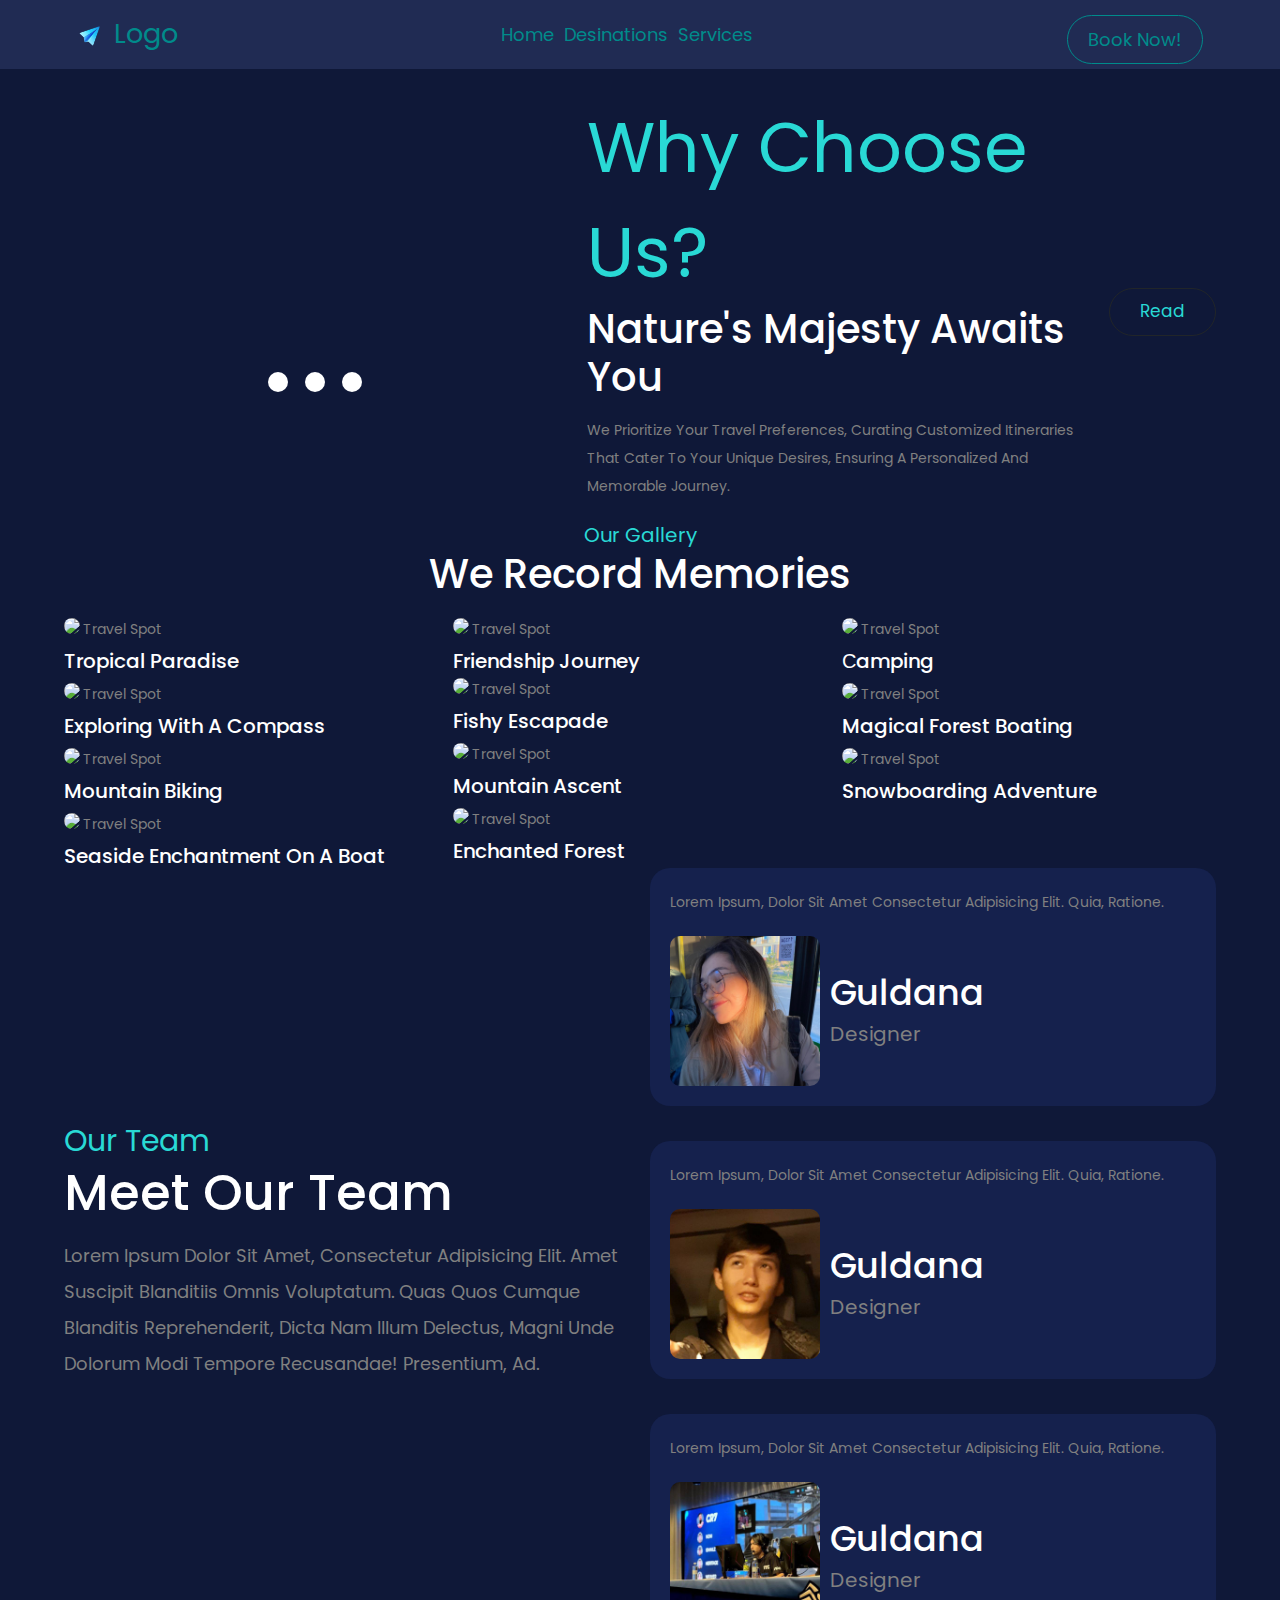
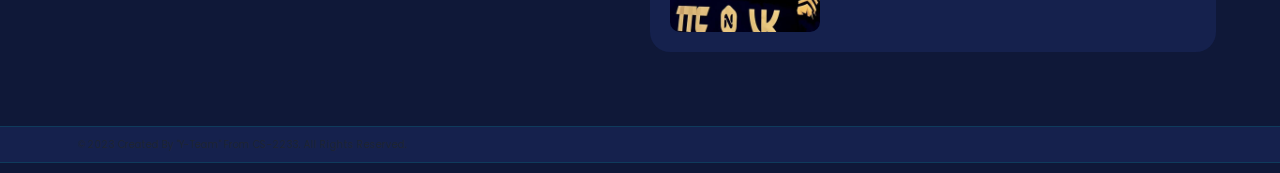
==== homepage/index.html @ c75ab070 "about us" ====
<!DOCTYPE html>
<html lang="en">
<head>
  <meta charset="UTF-8">
  <meta name="viewport" content="width=device-width, initial-scale=1.0">
  <link rel="stylesheet" href="https://cdn.jsdelivr.net/npm/bootstrap@5.0.0-beta2/dist/css/bootstrap.min.css">
  <link rel="stylesheet" href="homepage.css">
  <script src="https://code.jquery.com/jquery-3.6.0.min.js" integrity="sha384-JZR6Spejh4U02d8jOt6vLEHfe/JQGiRRSQQxSfFWpi1iL4cp4E8fizv+2KCXp8q" crossorigin="anonymous"></script>
  <title>Tour Agency</title>
  <link rel="icon" href="../images/icons8-paper-plane-94.png" type="image/x-icon">

<!-- snip -->

</head>
<body>
    <!---------------Navbar----------------->
  <nav class="navbar navbar-expand-lg navbar-dark bg-dark-blue">
    <div class="container">
      <a class="navbar-brand" href="../html/index.html">
        <img src="../images/icons8-paper-plane-94.png" alt="Logo" class="icon-image"> Logo
      </a>
      <button class="navbar-toggler" type="button" data-bs-toggle="collapse" data-bs-target="#navbarNav" aria-controls="navbarNav" aria-expanded="false" aria-label="Toggle navigation">
        <span class="navbar-toggler-icon"></span>
      </button>
      <div class="collapse navbar-collapse justify-content-between" id="navbarNav">
        <ul class="navbar-nav mx-auto">
          <li class="nav-item">
            <a class="nav-link active" href="../index.html">Home</a>
          </li>
          <li class="nav-item">
            <a class="nav-link" href="../html/destinations.html">Desinations</a>
          </li>
          <li class="nav-item">
            <a class="nav-link" href="../html/bookpage.html">Services</a>
          </li>
        </ul>
        <div class="d-lg-flex align-items-center">
          <a class="btn btn-outline-light rounded-pill btn-mobile d-lg-none" href="../html/bookpage.html">Book Now!</a>
          <a class="btn btn-outline-light rounded-pill btn-desktop d-none d-lg-inline-block" href="../html/bookpage.html">Book Now!</a>
        </div>
      </div>
    </div>
  </nav>

   <!-- why section starts-->
 <section class="about" id="about">
  <div class="video-container">
       <video src="video/sea_-_24216 (540p).mp4" muted autoplay loop class="video"></video>
        <div class="controls">
          <span class="control-btn" data-src="video/sea_-_24216 (540p).mp4"></span>
          <span class="control-btn" data-src="video/161071 (1080p).mp4"></span>
          <span class="control-btn" data-src="video/car_-_11490 (1080p).mp4"></span>
        </div>
  </div>
  <div class="content">
      <span>Why choose us?</span>
      <h3>Nature's Majesty Awaits You</h3>
      <p> We prioritize your travel preferences, curating customized itineraries that cater to your unique desires, ensuring a personalized and memorable journey.</p>
      </div>
      <a href="html/destinations.html"><button type="button" class="btn btn-outline-dark">Read</button></a>
 </section>
    <!-- why section ends-->

    <!-- gallery starts -->
    <section class="gallery" id="gallery">
      <div class="heading">
          <span>Our gallery</span>
          <h1>we record memories</h1>
      </div>
      <div class="box-container">
      <div class="box">
          <img src="img/christopher-alvarenga-IibRZfGCM10-unsplash.jpg">
          <span>Travel spot</span>
          <h3> Tropical paradise </h3>
      </div>
      <div class="box">
          <img src="img/heidi-fin-M2Kxb80gqcc-unsplash.jpg">
          <span>Travel spot</span>
          <h3> Exploring with a compass </h3>
        </div>  
          
      <div class="box">
          <img src="img/dmitrii-vaccinium-9qsK2QHidmg-unsplash.jpg">
          <span>Travel spot</span>
          <h3> Mountain biking </h3>
          
        
      </div>
      <div class="box">
          <img src="img/kalen-emsley-kGSapVfg8Kw-unsplash.jpg">
          <span>Travel spot</span>
          <h3> Seaside enchantment on a boat </h3>
        
      </div>
      <div class="box">
          <img src="img/felix-rostig-UmV2wr-Vbq8-unsplash.jpg">
          <span>Travel spot</span>
          <h3> Friendship journey </h3>
      <div class="box">
          <img src="img/neom-U07mDramqTw-unsplash.jpg">
          <span>Travel spot</span>
          <h3> Fishy escapade </h3>
          
      </div> 
      </div>
      <div class="box">
          <img src="img/high-angle-couple-hiking-trip.jpg">
          <span>Travel spot</span>
          <h3> Mountain ascent </h3>
  
      </div>
      <div class="box">
          <img src="img/female-tourists-spread-their-arms-held-their-wings.jpg">
          <span>Travel spot</span>
          <h3> Enchanted forest </h3>

      </div>
      <div class="box">
          <img src="img/austin-ban-juHayWuaaoQ-unsplash.jpg">
          <span>Travel spot</span>
          <h3> Сamping </h3>
      </div>
      <div class="box">
          <img src="img/filip-mroz-zK049OFP4uI-unsplash.jpg">
          <span>Travel spot</span>
          <h3> Magical forest boating </h3>
      </div>
      <div class="box">
          <img src="img/felipe-giacometti-PgUw1yuCgVM-unsplash.jpg">
          <span>Travel spot</span>
          <h3> Snowboarding adventure </h3>
          
      </div>
      </div>
    </section>
    
          <!-- gallery end -->

          <!-- new smth -->
            <!-- about us -->
<section class="review">
  <div class="content">
    <span> our team </span>
    <h3> Meet our team</h3>
    <p>Lorem Ipsum Dolor Sit Amet, Consectetur Adipisicing Elit. Amet Suscipit
      Blanditiis Omnis Voluptatum. Quas Quos Cumque Blanditis Reprehenderit,
      Dicta Nam Illum Delectus, Magni Unde Dolorum Modi Tempore Recusandae!
      Presentium, Ad.</p>
  </div>
  <div class="box-container">
    <div class="box">
      <p>Lorem ipsum, dolor sit amet consectetur adipisicing elit. Quia, ratione.</p>
    <div class="user">
      <img src="img/Guldana.jpeg" alt="">
      <div class="info">
        <h3>Guldana</h3>
        <span>designer</span>
      </div>
    </div>
    </div>
    
    <div class="box">
      <p>Lorem ipsum, dolor sit amet consectetur adipisicing elit. Quia, ratione.</p>
    <div class="user">
      <img src="img/Kan.jpeg" alt="">
      <div class="info">
        <h3>Guldana</h3>
        <span>designer</span>
      </div>
    </div>
    </div>

    <div class="box">
      <p>Lorem ipsum, dolor sit amet consectetur adipisicing elit. Quia, ratione.</p>
    <div class="user">
      <img src="img/Nurma.jpeg" alt="">
      <div class="info">
        <h3>Guldana</h3>
        <span>designer</span>
      </div>
    </div>
    </div>


  </div>
</section>

     


  
   <!---------------Footer----------------->
  <footer class="footer bg-dark-blue">
    <hr>
    <div class="container">
      <span class="text-muted">© 2023 Created by "Y-Team" from CS-2233. All rights reserved.</span>
    </div>
    <hr>
  </footer>
  <script src="./script.js"></script>

  <script src="https://cdn.jsdelivr.net/npm/bootstrap@5.0.0-beta2/dist/js/bootstrap.bundle.min.js"></script>
  <script>
    $(document).ready(function() {
      $('.navbar-toggler').on('click', function() {
        $('.btn-mobile').toggleClass('d-none');
      });
    });
  </script>

</body>
</html>
---- homepage/homepage.css ----
/* homepage.css */
@import url('https://fonts.googleapis.com/css2?family=Poppins:wght@300;400;500;600&display=swap');

* {
    font-family: 'Poppins', sans-serif;
    margin: 0;
    padding: 0;
    box-sizing: border-box;
    outline: none;
    border: none;
    text-decoration: none;
    text-transform: capitalize;
    transition: all .2s linear;
}

html {
    font-size: 62.5%;
    overflow-x: hidden;
    scroll-behavior: smooth;
    scroll-padding-top: 9rem;
}

html::-webkit-scrollbar {
    width: 1rem;
}

html::-webkit-scrollbar-track {
    background: #111;
}

html::-webkit-scrollbar-thumb {
    background: #29d9d5;
}

body {
    background: #111;
    overflow-x: hidden;
}

.btn {
    margin-top: 1rem;
    display: inline-block;
    padding: 1rem 3rem;
    font-size: 1.7rem;
    color: #29d9d5;
    border-radius: 5rem;
    cursor: pointer;
    background: none;
}

.btn:hover {
    color: #111;
    background: #29d9d5;
}

.about {
    display: flex;
    align-items: center;
    flex-wrap: wrap;
    gap: 2rem;
    padding: 2% 5% 0 5%;
}

.about .video-container {
    flex: 1 1 42rem;
}

.about .video-container video {
    border-radius: 1rem;
    width: 100%;
}

.about .video-container .controls {
    text-align: center;
    padding: 2rem 0;
}

.about .video-container .controls span {
    display: inline-block;
    height: 2rem;
    width: 2rem;
    border-radius: 50%;
    background: #fff;
    cursor: pointer;
    margin: .7rem;
}

.about .video-container .controls span:hover {
    background: #29d9d5;
}

.about .content {
    flex: 1 1 42rem;
}

.about .content span {
    color: #29d9d5;
    font-size: 7rem;
}

.about .content h3 {
    color: #fff;
    font-size: 4rem;

}

.about .content p {
    padding: 1rem 0;
    font-size: 1.4rem;
    color: grey;
    line-height: 2;
    
}
.heading{
    text-align: center;
    margin-bottom: 2rem;
}
.heading span{
    color:#29d9d5;
    font-size: 2rem;
}
.heading h1{
    font-size: 4rem;
    color: #fff;
}
.gallery {
    padding-right: 5%;
    padding-left: 5%;
}


.gallery .box-container {
    columns: 3 25rem;
    column-gap: 1.5rem;
}
 
.gallery .box {
    margin-bottom: 1rem;
    break-inside: avoid;
}

.gallery .box img {
    width: 100%;
    border-radius: 2rem;
    margin-bottom: 1rem;
}

.gallery .box img:hover {
        -webkit-transform: scaleX(-1);
        transform: scaleX(-1);
      }
.gallery .box span {
    font-size: 1.4rem;
    color: grey; 
}
.gallery .box h3 {
    margin-top: .5rem;
    font-size: 2em;
    color:#fff; 
}

.review {
    display: flex;
    align-items: center;
    flex-wrap: wrap;
    gap: 2rem;
    padding: 0 5% 5% 5%;

}

.review .content {
    flex: 1 1 42rem;
}
.review .content span{
    font-size: 3rem;
    color: #29d9d5;
}
.review .content h3{
    font-size: 5rem;
    color: #fff;

}
.review .content p{
    font-size: 1.8rem;
    color: grey;
    padding: 1rem 0;
    line-height: 2;
}
.review .box-container {
    flex: 1 1 42rem;
    display: flex;
    flex-wrap: wrap;
    gap: 3.5rem;
}

.review .box {
    flex: 1 1 20rem;
    border-radius: 2rem;
    padding: 2rem;
    background-color: #15214d;
    transition: border-color 0.9s ease;
}

.review .box:hover {
    border: 2px solid blue;
}


.review .box p {
    font-size: 1.4rem;
    padding-bottom: 1rem;
    line-height: 2;
    color: grey;
}
.review .box .user{
    display: flex;
    align-items: center;
    gap: 1rem;
    
}
.review .box .user img{
        height: 15rem;
        border-radius: 10px;
        
}
.review .box .user h3{
    font-size: 3.5rem;
     color: #fff;
}
.review .box .user span{
    font-size: 2rem;
     color: grey ;
}



@media (max-width: 450px) {
    html {
        font-size: 50%;
    }

    .about .content h3 {
        font-size: 3.5rem;
    }
}

body {
    background-color: #0F1838;
    color: darkcyan;
}
  

/* -------------Navbar-------------- */
.icon-image {
    width: 24px;
    height: 24px;
    vertical-align: middle;
    margin-right: 5px; 
 }

.navbar-brand {
    font-size: 27px; 
}

.navbar-nav .nav-link {
    font-size: 18px; 
}

.navbar-dark .btn {
    padding-left: 20px;
    padding-right: 20px;
    font-size: 18px; 
} 

.navbar {
    background-color: #202B53;
}
  
.navbar-dark .navbar-nav .nav-link,
.navbar-dark .navbar-brand,
.navbar-dark .btn {
  color: darkcyan;
}

.navbar-dark .navbar-nav .nav-link:hover,
.navbar-dark .navbar-brand:hover,
.navbar-dark .btn:hover {
  color: lightcyan;
}

.navbar-dark .btn {
    border-color: darkcyan;; 
  }
  
.navbar-dark .btn:hover {
    border-color: darkcyan;
    background-color: darkcyan;
}

.navbar-toggler {
    background-color: darkcyan; 
    border-color: darkcyan;
}

.btn-mobile,
.btn-desktop {
  display: none;
}

/* smth */
#music {
    padding-top: 10px;
    text-align: center;
}



@media (max-width: 991.98px) {
  .btn-mobile {
    display: inline-block;
  }
}

@media (min-width: 992px) {
  .btn-desktop {
    display: inline-block;
    margin-left: auto;
  }
}

/* -------------Footer--------------- */
.footer {
    background-color: #15214d;
}
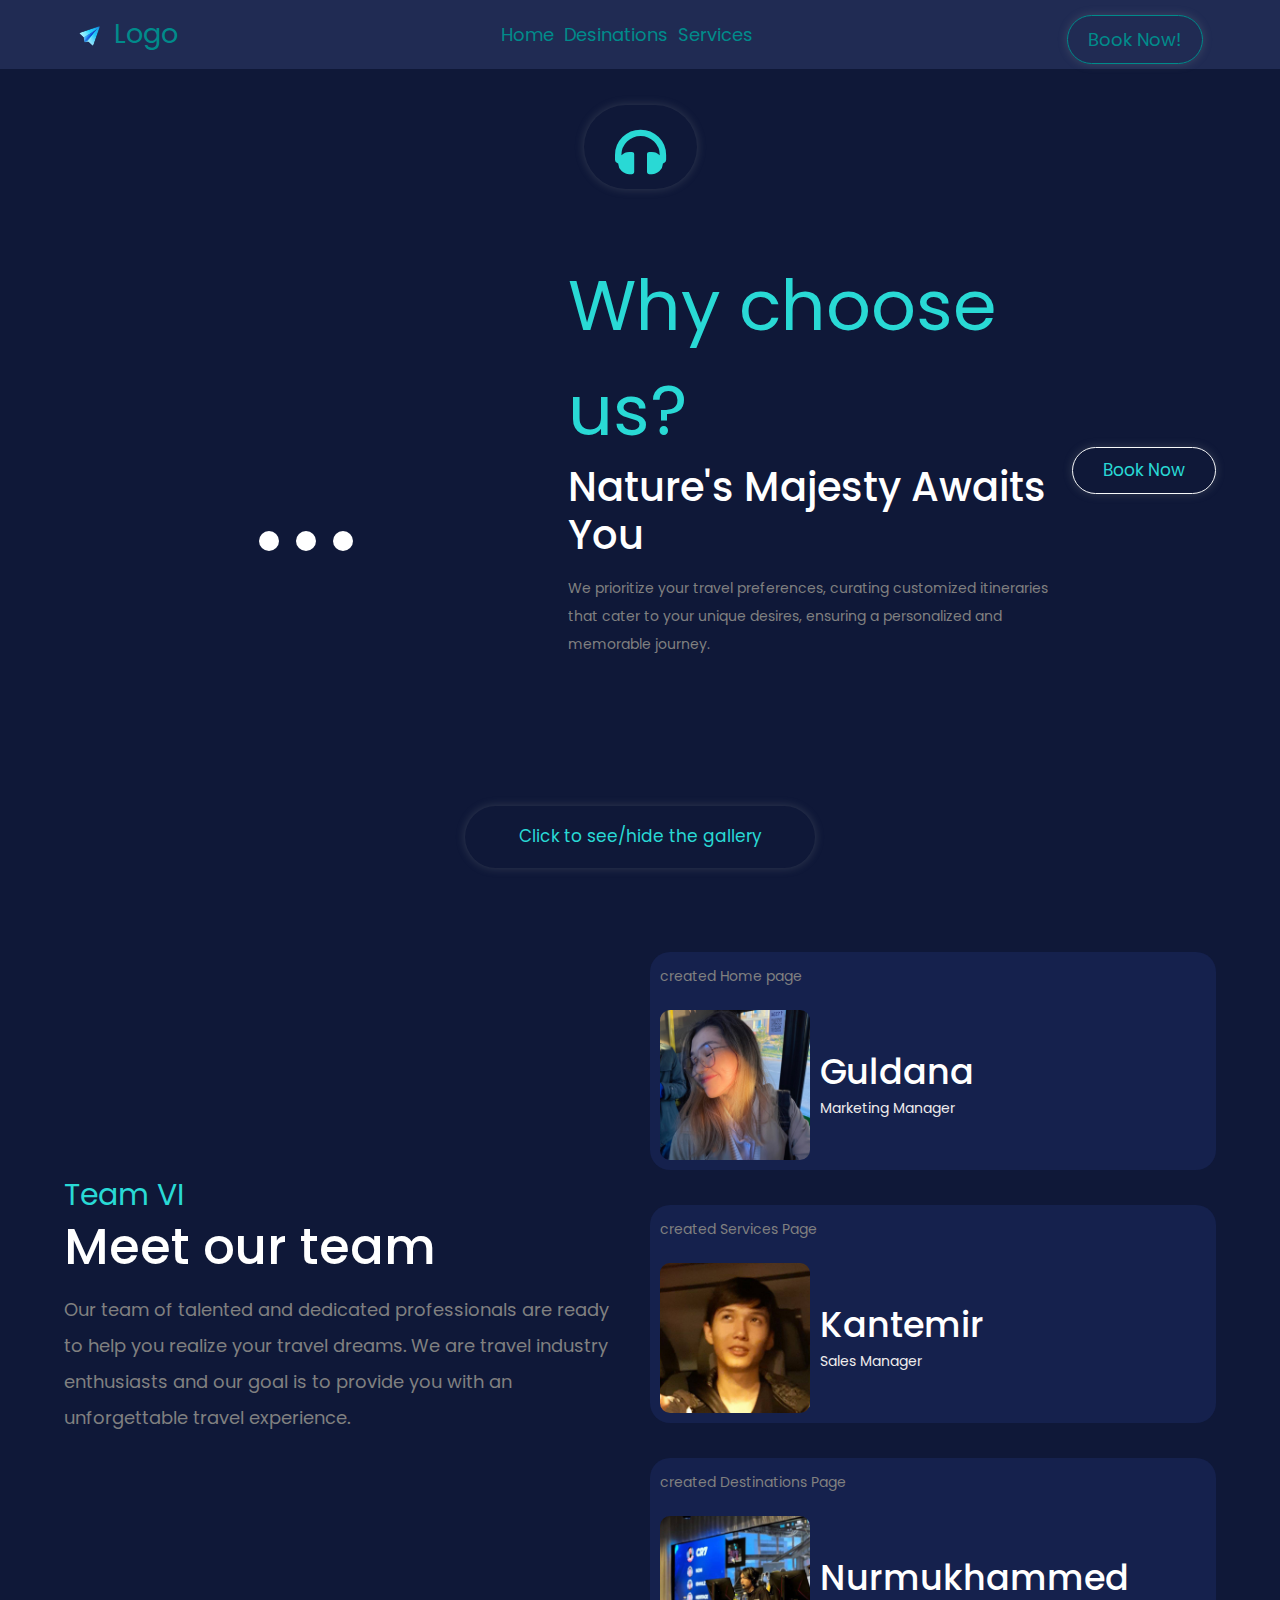
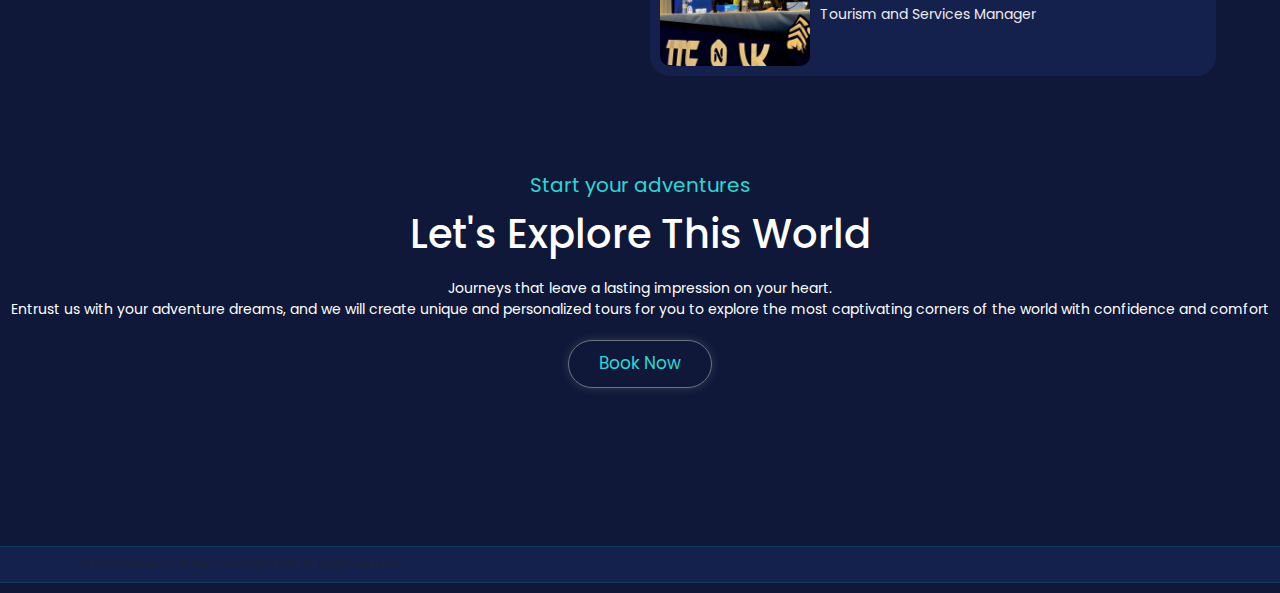
==== commit 9a97277b: "music, gallery" ====
--- a/homepage/index.html
+++ b/homepage/index.html
@@ -1,25 +1,31 @@
 <!DOCTYPE html>
 <html lang="en">
+
 <head>
   <meta charset="UTF-8">
   <meta name="viewport" content="width=device-width, initial-scale=1.0">
   <link rel="stylesheet" href="https://cdn.jsdelivr.net/npm/bootstrap@5.0.0-beta2/dist/css/bootstrap.min.css">
   <link rel="stylesheet" href="homepage.css">
-  <script src="https://code.jquery.com/jquery-3.6.0.min.js" integrity="sha384-JZR6Spejh4U02d8jOt6vLEHfe/JQGiRRSQQxSfFWpi1iL4cp4E8fizv+2KCXp8q" crossorigin="anonymous"></script>
+  <link rel="stylesheet" href="https://cdnjs.cloudflare.com/ajax/libs/font-awesome/5.15.3/css/all.min.css" />
+
+  <script src="https://code.jquery.com/jquery-3.6.0.min.js"
+    integrity="sha384-JZR6Spejh4U02d8jOt6vLEHfe/JQGiRRSQQxSfFWpi1iL4cp4E8fizv+2KCXp8q" crossorigin="anonymous"></script>
   <title>Tour Agency</title>
   <link rel="icon" href="../images/icons8-paper-plane-94.png" type="image/x-icon">
 
-<!-- snip -->
+  <!-- snip -->
 
 </head>
+
 <body>
-    <!---------------Navbar----------------->
+  <!---------------Navbar----------------->
   <nav class="navbar navbar-expand-lg navbar-dark bg-dark-blue">
     <div class="container">
       <a class="navbar-brand" href="../html/index.html">
         <img src="../images/icons8-paper-plane-94.png" alt="Logo" class="icon-image"> Logo
       </a>
-      <button class="navbar-toggler" type="button" data-bs-toggle="collapse" data-bs-target="#navbarNav" aria-controls="navbarNav" aria-expanded="false" aria-label="Toggle navigation">
+      <button class="navbar-toggler" type="button" data-bs-toggle="collapse" data-bs-target="#navbarNav"
+        aria-controls="navbarNav" aria-expanded="false" aria-label="Toggle navigation">
         <span class="navbar-toggler-icon"></span>
       </button>
       <div class="collapse navbar-collapse justify-content-between" id="navbarNav">
@@ -36,160 +42,191 @@
         </ul>
         <div class="d-lg-flex align-items-center">
           <a class="btn btn-outline-light rounded-pill btn-mobile d-lg-none" href="../html/bookpage.html">Book Now!</a>
-          <a class="btn btn-outline-light rounded-pill btn-desktop d-none d-lg-inline-block" href="../html/bookpage.html">Book Now!</a>
+          <a class="btn btn-outline-light rounded-pill btn-desktop d-none d-lg-inline-block"
+            href="../html/bookpage.html">Book Now!</a>
         </div>
       </div>
     </div>
   </nav>
 
-   <!-- why section starts-->
- <section class="about" id="about">
-  <div class="video-container">
-       <video src="video/sea_-_24216 (540p).mp4" muted autoplay loop class="video"></video>
-        <div class="controls">
-          <span class="control-btn" data-src="video/sea_-_24216 (540p).mp4"></span>
-          <span class="control-btn" data-src="video/161071 (1080p).mp4"></span>
-          <span class="control-btn" data-src="video/car_-_11490 (1080p).mp4"></span>
-        </div>
-  </div>
-  <div class="content">
+  <section id="music">
+    <div class="row">
+        <div class="music-box">
+            <button class="btn btn-link" id="music-toggle" type="button">
+                <i class="fas fa-headphones fa-3x music-icon"></i>
+            </button>
+        </div>
+    </div>
+</section>
+
+  <!-- why section starts-->
+  <section class="about" id="about">
+    <div class="video-container">
+      <video src="video/sea_-_24216 (540p).mp4" muted autoplay loop class="video"></video>
+      <div class="controls">
+        <span class="control-btn" data-src="video/sea_-_24216 (540p).mp4"></span>
+        <span class="control-btn" data-src="video/161071 (1080p).mp4"></span>
+        <span class="control-btn" data-src="video/car_-_11490 (1080p).mp4"></span>
+      </div>
+    </div>
+    <div class="content">
       <span>Why choose us?</span>
       <h3>Nature's Majesty Awaits You</h3>
-      <p> We prioritize your travel preferences, curating customized itineraries that cater to your unique desires, ensuring a personalized and memorable journey.</p>
-      </div>
-      <a href="html/destinations.html"><button type="button" class="btn btn-outline-dark">Read</button></a>
- </section>
-    <!-- why section ends-->
-
-    <!-- gallery starts -->
-    <section class="gallery" id="gallery">
-      <div class="heading">
-          <span>Our gallery</span>
-          <h1>we record memories</h1>
-      </div>
-      <div class="box-container">
-      <div class="box">
-          <img src="img/christopher-alvarenga-IibRZfGCM10-unsplash.jpg">
-          <span>Travel spot</span>
-          <h3> Tropical paradise </h3>
-      </div>
-      <div class="box">
-          <img src="img/heidi-fin-M2Kxb80gqcc-unsplash.jpg">
-          <span>Travel spot</span>
-          <h3> Exploring with a compass </h3>
-        </div>  
-          
-      <div class="box">
-          <img src="img/dmitrii-vaccinium-9qsK2QHidmg-unsplash.jpg">
-          <span>Travel spot</span>
-          <h3> Mountain biking </h3>
-          
-        
-      </div>
-      <div class="box">
-          <img src="img/kalen-emsley-kGSapVfg8Kw-unsplash.jpg">
-          <span>Travel spot</span>
-          <h3> Seaside enchantment on a boat </h3>
-        
-      </div>
-      <div class="box">
-          <img src="img/felix-rostig-UmV2wr-Vbq8-unsplash.jpg">
-          <span>Travel spot</span>
-          <h3> Friendship journey </h3>
-      <div class="box">
+      <p> We prioritize your travel preferences, curating customized itineraries that cater to your unique desires,
+        ensuring a personalized and memorable journey.</p>
+    </div>
+    <a href="../html/bookpage.html" id="book-now-link"><button type="button" class="btn btn-light">Book Now</button></a>
+  </section>
+  
+  <!-- why section ends-->
+
+  <!-- gallery starts -->
+  <section class="gallery" id="gallery">
+
+    <button class="btn" onclick="myFunction()">Click to see/hide the gallery</button>
+    
+    <div id="myDIV"> 
+    <div class="heading">
+      <span>Our gallery</span>
+      <h1>we record memories</h1>
+    </div>
+    <div class="box-container">
+      <div class="box">
+        <img src="img/christopher-alvarenga-IibRZfGCM10-unsplash.jpg">
+        <span>Travel spot</span>
+        <h3> Tropical paradise </h3>
+      </div>
+      <div class="box">
+        <img src="img/heidi-fin-M2Kxb80gqcc-unsplash.jpg">
+        <span>Travel spot</span>
+        <h3> Exploring with a compass </h3>
+      </div>
+
+      <div class="box">
+        <img src="img/dmitrii-vaccinium-9qsK2QHidmg-unsplash.jpg">
+        <span>Travel spot</span>
+        <h3> Mountain biking </h3>
+
+
+      </div>
+      <div class="box">
+        <img src="img/kalen-emsley-kGSapVfg8Kw-unsplash.jpg">
+        <span>Travel spot</span>
+        <h3> Seaside enchantment on a boat </h3>
+
+      </div>
+      <div class="box">
+        <img src="img/felix-rostig-UmV2wr-Vbq8-unsplash.jpg">
+        <span>Travel spot</span>
+        <h3> Friendship journey </h3>
+        <div class="box">
           <img src="img/neom-U07mDramqTw-unsplash.jpg">
           <span>Travel spot</span>
           <h3> Fishy escapade </h3>
-          
-      </div> 
-      </div>
-      <div class="box">
-          <img src="img/high-angle-couple-hiking-trip.jpg">
-          <span>Travel spot</span>
-          <h3> Mountain ascent </h3>
+
+        </div>
+      </div>
+      <div class="box">
+        <img src="img/high-angle-couple-hiking-trip.jpg">
+        <span>Travel spot</span>
+        <h3> Mountain ascent </h3>
+
+      </div>
+      <div class="box">
+        <img src="img/female-tourists-spread-their-arms-held-their-wings.jpg">
+        <span>Travel spot</span>
+        <h3> Enchanted forest </h3>
+
+      </div>
+      <div class="box">
+        <img src="img/austin-ban-juHayWuaaoQ-unsplash.jpg">
+        <span>Travel spot</span>
+        <h3> Сamping </h3>
+      </div>
+      <div class="box">
+        <img src="img/filip-mroz-zK049OFP4uI-unsplash.jpg">
+        <span>Travel spot</span>
+        <h3> Magical forest boating </h3>
+      </div>
+      <div class="box">
+        <img src="img/felipe-giacometti-PgUw1yuCgVM-unsplash.jpg">
+        <span>Travel spot</span>
+        <h3> Snowboarding adventure </h3>
+
+      </div>
+    </div>
+  </div>
+  </section>
+
+  <!-- gallery ends -->
+
+  <!-- new smth -->
+
+  <!-- about us -->
+  <section class="review">
+   
+    <div class="content">
+      <span> Team VI </span>
+      <h3> Meet our team</h3>
+      <p>Our team of talented and dedicated professionals are ready to help you realize your travel dreams. We are
+        travel industry enthusiasts and our goal is to provide you with an unforgettable travel experience.</p>
+    </div>
+    <div class="box-container">
+      <div class="box">
+        <p>created Home page</p>
+        <div class="user">
+          <img src="img/Guldana.jpeg" alt="">
+          <div class="info">
+            <h3>Guldana</h3>
+            <span>Marketing Manager</span>
+          </div>
+        </div>
+      </div>
+
+      <div class="box">
+        <p>created Services Page</p>
+        <div class="user">
+          <img src="img/Kan.jpeg" alt="">
+          <div class="info">
+            <h3>Kantemir</h3>
+            <span>Sales Manager</span>
+          </div>
+        </div>
+      </div>
+
+      <div class="box">
+        <p>created Destinations Page</p>
+        <div class="user">
+          <img src="img/Nurma.jpeg" alt="">
+          <div class="info">
+            <h3>Nurmukhammed</h3>
+            <span>Tourism and Services Manager</span>
+          </div>
+        </div>
+      </div>
   
-      </div>
-      <div class="box">
-          <img src="img/female-tourists-spread-their-arms-held-their-wings.jpg">
-          <span>Travel spot</span>
-          <h3> Enchanted forest </h3>
-
-      </div>
-      <div class="box">
-          <img src="img/austin-ban-juHayWuaaoQ-unsplash.jpg">
-          <span>Travel spot</span>
-          <h3> Сamping </h3>
-      </div>
-      <div class="box">
-          <img src="img/filip-mroz-zK049OFP4uI-unsplash.jpg">
-          <span>Travel spot</span>
-          <h3> Magical forest boating </h3>
-      </div>
-      <div class="box">
-          <img src="img/felipe-giacometti-PgUw1yuCgVM-unsplash.jpg">
-          <span>Travel spot</span>
-          <h3> Snowboarding adventure </h3>
-          
-      </div>
-      </div>
-    </section>
+
+
+    </div>
+  </section>
+  <!-- Team ends -->
+  <!-- banner starts -->
+  <div class="banner">
     
-          <!-- gallery end -->
-
-          <!-- new smth -->
-            <!-- about us -->
-<section class="review">
-  <div class="content">
-    <span> our team </span>
-    <h3> Meet our team</h3>
-    <p>Lorem Ipsum Dolor Sit Amet, Consectetur Adipisicing Elit. Amet Suscipit
-      Blanditiis Omnis Voluptatum. Quas Quos Cumque Blanditis Reprehenderit,
-      Dicta Nam Illum Delectus, Magni Unde Dolorum Modi Tempore Recusandae!
-      Presentium, Ad.</p>
-  </div>
-  <div class="box-container">
-    <div class="box">
-      <p>Lorem ipsum, dolor sit amet consectetur adipisicing elit. Quia, ratione.</p>
-    <div class="user">
-      <img src="img/Guldana.jpeg" alt="">
-      <div class="info">
-        <h3>Guldana</h3>
-        <span>designer</span>
-      </div>
-    </div>
-    </div>
-    
-    <div class="box">
-      <p>Lorem ipsum, dolor sit amet consectetur adipisicing elit. Quia, ratione.</p>
-    <div class="user">
-      <img src="img/Kan.jpeg" alt="">
-      <div class="info">
-        <h3>Guldana</h3>
-        <span>designer</span>
-      </div>
-    </div>
-    </div>
-
-    <div class="box">
-      <p>Lorem ipsum, dolor sit amet consectetur adipisicing elit. Quia, ratione.</p>
-    <div class="user">
-      <img src="img/Nurma.jpeg" alt="">
-      <div class="info">
-        <h3>Guldana</h3>
-        <span>designer</span>
-      </div>
-    </div>
-    </div>
-
-
-  </div>
-</section>
-
-     
-
-
-  
-   <!---------------Footer----------------->
+    <div class="content">
+      <span>Start your adventures</span>
+      <h3>Let's Explore This World</h3>
+      <p>Journeys that leave a lasting impression on your heart.  <br>  Entrust us with your adventure dreams, and we will create unique and personalized tours for you to explore the most captivating corners of the world with confidence and comfort</p>
+      <a href="../html/bookpage.html" ><button type="button" class="btn btn-outline-secondary">Book Now</button></a>
+
+        </div>
+      </div>
+  <!-- banner ends -->
+
+
+
+
+  <!---------------Footer----------------->
   <footer class="footer bg-dark-blue">
     <hr>
     <div class="container">
@@ -201,12 +238,13 @@
 
   <script src="https://cdn.jsdelivr.net/npm/bootstrap@5.0.0-beta2/dist/js/bootstrap.bundle.min.js"></script>
   <script>
-    $(document).ready(function() {
-      $('.navbar-toggler').on('click', function() {
+    $(document).ready(function () {
+      $('.navbar-toggler').on('click', function () {
         $('.btn-mobile').toggleClass('d-none');
       });
     });
   </script>
 
 </body>
-</html>
+
+</html>--- a/homepage/homepage.css
+++ b/homepage/homepage.css
@@ -9,7 +9,6 @@
     outline: none;
     border: none;
     text-decoration: none;
-    text-transform: capitalize;
     transition: all .2s linear;
 }
 
@@ -46,6 +45,8 @@
     border-radius: 5rem;
     cursor: pointer;
     background: none;
+    box-shadow: 0 0 10px rgba(133, 138, 144, 0.3);
+
 }
 
 .btn:hover {
@@ -53,12 +54,35 @@
     background: #29d9d5;
 }
 
+
+#music {
+    padding-top: 2%;
+    text-align: center;
+    align-items: center;
+    display: flex;
+    justify-content: center;
+    font-family: ubuntu;
+}
+
+#music-toggle {
+    cursor: pointer;
+    padding-top: 20px;
+}
+
+.music-box {
+    display: flex;
+    flex-direction: column;
+    align-items: center;
+    justify-content: center;
+    text-align: center;
+}
+
 .about {
     display: flex;
     align-items: center;
     flex-wrap: wrap;
     gap: 2rem;
-    padding: 2% 5% 0 5%;
+    padding: 5%;
 }
 
 .about .video-container {
@@ -109,55 +133,99 @@
     font-size: 1.4rem;
     color: grey;
     line-height: 2;
-    
-}
-.heading{
+
+}
+
+
+
+.heading {
     text-align: center;
     margin-bottom: 2rem;
 }
-.heading span{
-    color:#29d9d5;
+
+.heading span {
+    color: #29d9d5;
     font-size: 2rem;
 }
-.heading h1{
+
+.heading h1 {
     font-size: 4rem;
     color: #fff;
 }
+
+@keyframes pulse-animation {
+    0% {
+        transform: scale(1);
+    }
+
+    50% {
+        transform: scale(1.1);
+    }
+
+    100% {
+        transform: scale(1);
+    }
+}
+
+.pulse {
+    animation: pulse-animation 1.5s ease-in-out infinite;
+}
+
+
+#myDIV {
+    display: none;
+    transition: height 0.5s ease;
+    overflow: hidden;
+}
+
 .gallery {
-    padding-right: 5%;
-    padding-left: 5%;
-}
-
+    padding: 5%;
+}
+
+.gallery .btn {
+    display: flex;
+    justify-content: center;
+    align-items: center;
+    padding: 30px;
+    width: 350px;
+    height: 40px;
+    margin: 0 auto 20px; 
+
+}
 
 .gallery .box-container {
     columns: 3 25rem;
     column-gap: 1.5rem;
-}
- 
+
+}
+
 .gallery .box {
     margin-bottom: 1rem;
     break-inside: avoid;
 }
 
 .gallery .box img {
+
     width: 100%;
     border-radius: 2rem;
     margin-bottom: 1rem;
 }
 
 .gallery .box img:hover {
-        -webkit-transform: scaleX(-1);
-        transform: scaleX(-1);
-      }
-.gallery .box span {
-    font-size: 1.4rem;
-    color: grey; 
-}
+    -webkit-transform: scaleX(-1);
+    transform: scaleX(-1);
+}
+
+.gallery span {
+    font-size: 2rem;
+}
+
 .gallery .box h3 {
     margin-top: .5rem;
     font-size: 2em;
-    color:#fff; 
-}
+    color: #fff;
+}
+
 
 .review {
     display: flex;
@@ -166,26 +234,31 @@
     gap: 2rem;
     padding: 0 5% 5% 5%;
 
+
 }
 
 .review .content {
     flex: 1 1 42rem;
 }
-.review .content span{
+
+.review .content span {
     font-size: 3rem;
     color: #29d9d5;
 }
-.review .content h3{
+
+.review .content h3 {
     font-size: 5rem;
     color: #fff;
 
 }
-.review .content p{
+
+.review .content p {
     font-size: 1.8rem;
     color: grey;
     padding: 1rem 0;
     line-height: 2;
 }
+
 .review .box-container {
     flex: 1 1 42rem;
     display: flex;
@@ -196,7 +269,7 @@
 .review .box {
     flex: 1 1 20rem;
     border-radius: 2rem;
-    padding: 2rem;
+    padding: 1rem;
     background-color: #15214d;
     transition: border-color 0.9s ease;
 }
@@ -212,26 +285,63 @@
     line-height: 2;
     color: grey;
 }
-.review .box .user{
+
+.review .box .user {
     display: flex;
     align-items: center;
     gap: 1rem;
-    
-}
-.review .box .user img{
-        height: 15rem;
-        border-radius: 10px;
-        
-}
-.review .box .user h3{
+
+}
+
+.review .box .user img {
+    height: 15rem;
+    border-radius: 10px;
+
+}
+
+.review .box .user h3 {
     font-size: 3.5rem;
-     color: #fff;
-}
-.review .box .user span{
+    color: #fff;
+}
+
+.review .box .user span {
+    font-size: 14px;
+    color: rgb(239, 236, 236);
+}
+
+/* banner */
+.banner {
+    background-image: url(img/bali-2698078_12802.jpg);
+    height: auto;
+    background: linear-gradient(black grey), no-repeat;
+    background-size: cover;
+    background-position: center;
+    padding: 3rem 0;
+    background-attachment: fixed;
+    text-align: center;
+    margin-bottom: 10%;
+}
+
+.banner .content span {
+
+    color: #29d9d5;
     font-size: 2rem;
-     color: grey ;
-}
-
+
+}
+
+.banner .content h3 {
+    color: rgb(255, 255, 255);
+    font-size: 4rem;
+    margin-top: 1rem;
+    margin-bottom: 2rem;
+}
+
+.banner .content p {
+
+    font-size: 1.4rem;
+    color: #fff;
+
+}
 
 
 @media (max-width: 450px) {
@@ -248,88 +358,83 @@
     background-color: #0F1838;
     color: darkcyan;
 }
-  
+
 
 /* -------------Navbar-------------- */
 .icon-image {
     width: 24px;
     height: 24px;
     vertical-align: middle;
-    margin-right: 5px; 
- }
+    margin-right: 5px;
+}
 
 .navbar-brand {
-    font-size: 27px; 
+    font-size: 27px;
 }
 
 .navbar-nav .nav-link {
-    font-size: 18px; 
+    font-size: 18px;
 }
 
 .navbar-dark .btn {
     padding-left: 20px;
     padding-right: 20px;
-    font-size: 18px; 
-} 
+    font-size: 18px;
+}
 
 .navbar {
     background-color: #202B53;
 }
-  
+
 .navbar-dark .navbar-nav .nav-link,
 .navbar-dark .navbar-brand,
 .navbar-dark .btn {
-  color: darkcyan;
+    color: darkcyan;
 }
 
 .navbar-dark .navbar-nav .nav-link:hover,
 .navbar-dark .navbar-brand:hover,
 .navbar-dark .btn:hover {
-  color: lightcyan;
+    color: lightcyan;
 }
 
 .navbar-dark .btn {
-    border-color: darkcyan;; 
-  }
-  
+    border-color: darkcyan;
+    ;
+}
+
 .navbar-dark .btn:hover {
     border-color: darkcyan;
     background-color: darkcyan;
 }
 
 .navbar-toggler {
-    background-color: darkcyan; 
+    background-color: darkcyan;
     border-color: darkcyan;
 }
 
 .btn-mobile,
 .btn-desktop {
-  display: none;
+    display: none;
 }
 
 /* smth */
-#music {
-    padding-top: 10px;
-    text-align: center;
-}
-
 
 
 @media (max-width: 991.98px) {
-  .btn-mobile {
-    display: inline-block;
-  }
+    .btn-mobile {
+        display: inline-block;
+    }
 }
 
 @media (min-width: 992px) {
-  .btn-desktop {
-    display: inline-block;
-    margin-left: auto;
-  }
+    .btn-desktop {
+        display: inline-block;
+        margin-left: auto;
+    }
 }
 
 /* -------------Footer--------------- */
 .footer {
     background-color: #15214d;
-}
-  +}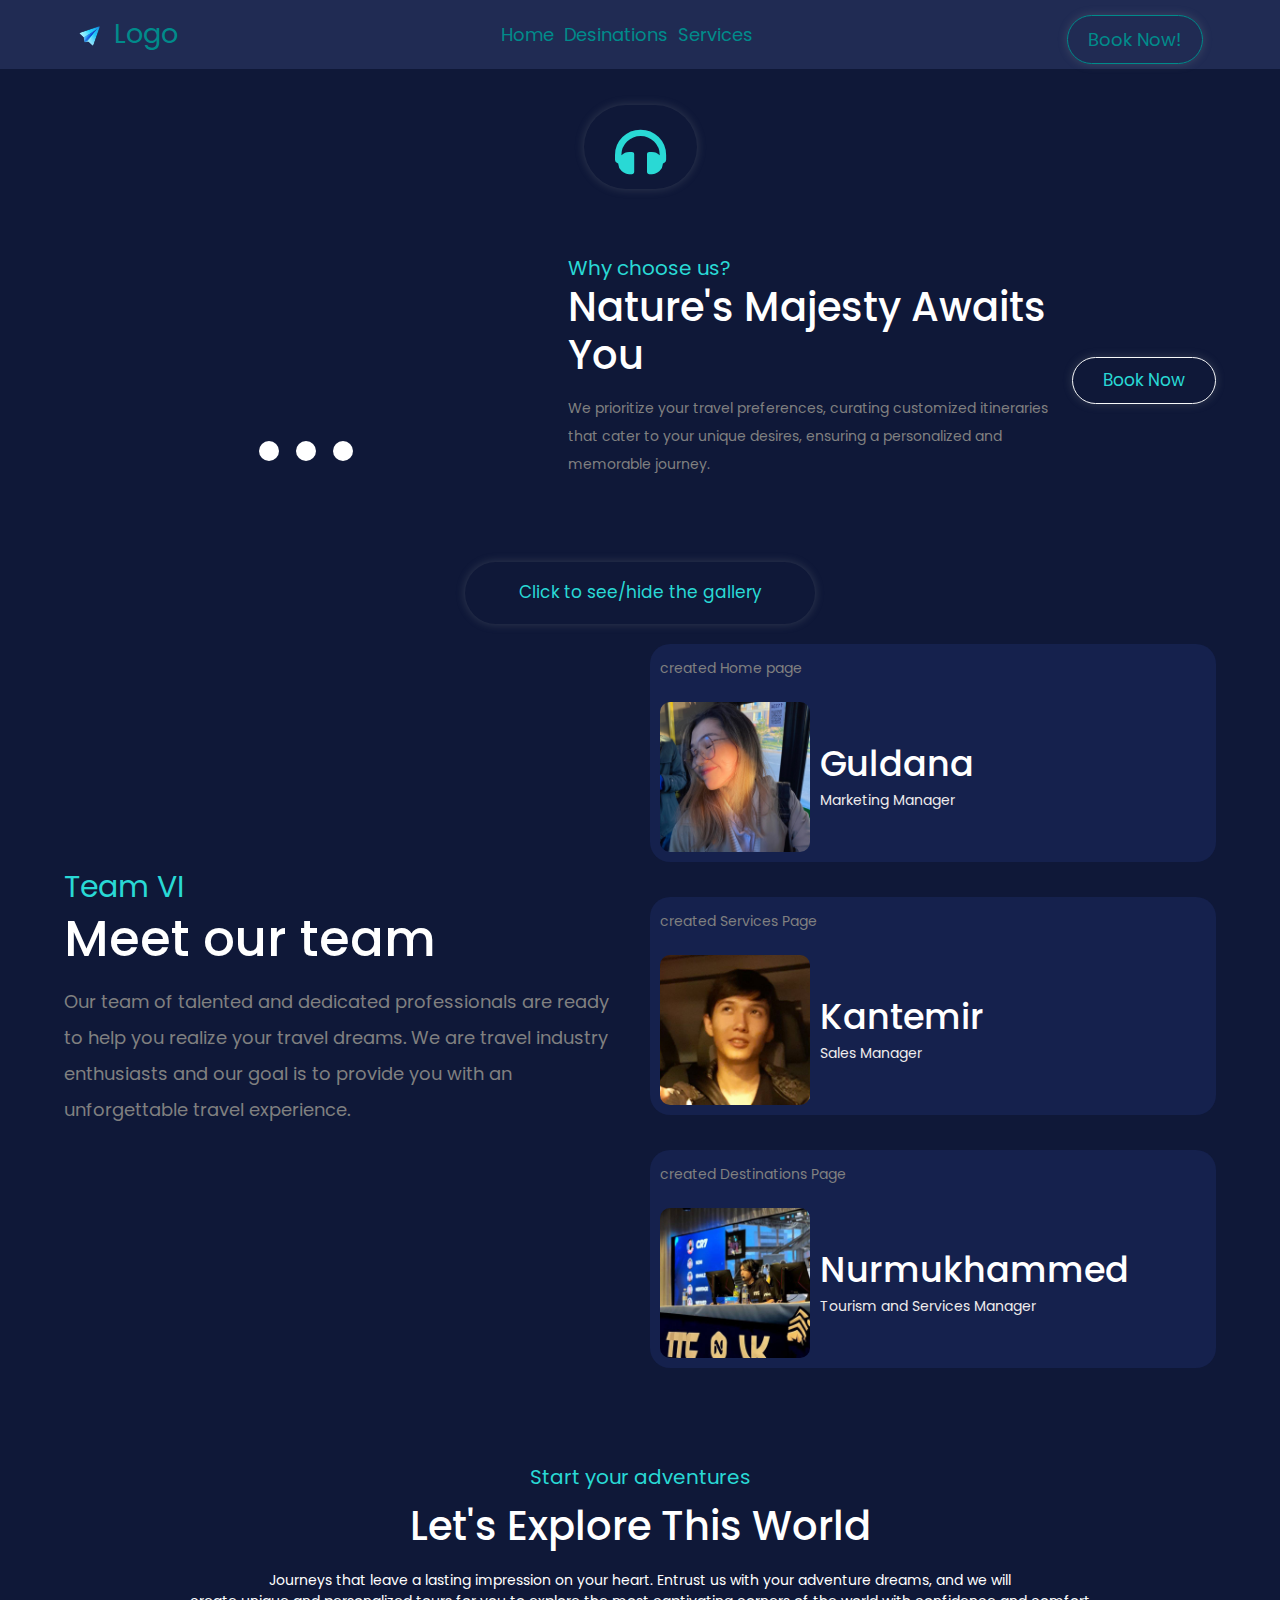
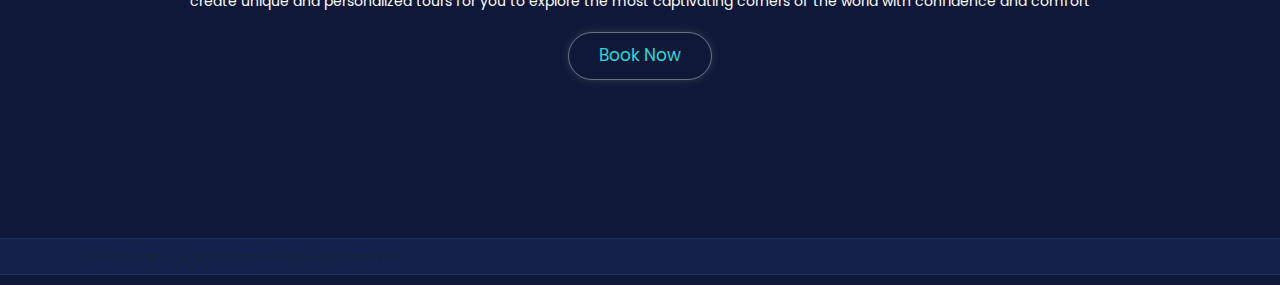
==== commit b7f8faf3: "some changes in design and code structure" ====
--- a/homepage/index.html
+++ b/homepage/index.html
@@ -31,7 +31,7 @@
       <div class="collapse navbar-collapse justify-content-between" id="navbarNav">
         <ul class="navbar-nav mx-auto">
           <li class="nav-item">
-            <a class="nav-link active" href="../index.html">Home</a>
+            <a class="nav-link active" href="../homepage/index.html">Home</a>
           </li>
           <li class="nav-item">
             <a class="nav-link" href="../html/destinations.html">Desinations</a>
@@ -51,13 +51,13 @@
 
   <section id="music">
     <div class="row">
-        <div class="music-box">
-            <button class="btn btn-link" id="music-toggle" type="button">
-                <i class="fas fa-headphones fa-3x music-icon"></i>
-            </button>
-        </div>
-    </div>
-</section>
+      <div class="music-box">
+        <button class="btn btn-link" id="music-toggle" type="button">
+          <i class="fas fa-headphones fa-3x music-icon"></i>
+        </button>
+      </div>
+    </div>
+  </section>
 
   <!-- why section starts-->
   <section class="about" id="about">
@@ -77,85 +77,85 @@
     </div>
     <a href="../html/bookpage.html" id="book-now-link"><button type="button" class="btn btn-light">Book Now</button></a>
   </section>
-  
+
   <!-- why section ends-->
 
   <!-- gallery starts -->
   <section class="gallery" id="gallery">
 
     <button class="btn" onclick="myFunction()">Click to see/hide the gallery</button>
-    
-    <div id="myDIV"> 
-    <div class="heading">
-      <span>Our gallery</span>
-      <h1>we record memories</h1>
-    </div>
-    <div class="box-container">
-      <div class="box">
-        <img src="img/christopher-alvarenga-IibRZfGCM10-unsplash.jpg">
-        <span>Travel spot</span>
-        <h3> Tropical paradise </h3>
-      </div>
-      <div class="box">
-        <img src="img/heidi-fin-M2Kxb80gqcc-unsplash.jpg">
-        <span>Travel spot</span>
-        <h3> Exploring with a compass </h3>
-      </div>
-
-      <div class="box">
-        <img src="img/dmitrii-vaccinium-9qsK2QHidmg-unsplash.jpg">
-        <span>Travel spot</span>
-        <h3> Mountain biking </h3>
-
-
-      </div>
-      <div class="box">
-        <img src="img/kalen-emsley-kGSapVfg8Kw-unsplash.jpg">
-        <span>Travel spot</span>
-        <h3> Seaside enchantment on a boat </h3>
-
-      </div>
-      <div class="box">
-        <img src="img/felix-rostig-UmV2wr-Vbq8-unsplash.jpg">
-        <span>Travel spot</span>
-        <h3> Friendship journey </h3>
-        <div class="box">
-          <img src="img/neom-U07mDramqTw-unsplash.jpg">
-          <span>Travel spot</span>
-          <h3> Fishy escapade </h3>
-
-        </div>
-      </div>
-      <div class="box">
-        <img src="img/high-angle-couple-hiking-trip.jpg">
-        <span>Travel spot</span>
-        <h3> Mountain ascent </h3>
-
-      </div>
-      <div class="box">
-        <img src="img/female-tourists-spread-their-arms-held-their-wings.jpg">
-        <span>Travel spot</span>
-        <h3> Enchanted forest </h3>
-
-      </div>
-      <div class="box">
-        <img src="img/austin-ban-juHayWuaaoQ-unsplash.jpg">
-        <span>Travel spot</span>
-        <h3> Сamping </h3>
-      </div>
-      <div class="box">
-        <img src="img/filip-mroz-zK049OFP4uI-unsplash.jpg">
-        <span>Travel spot</span>
-        <h3> Magical forest boating </h3>
-      </div>
-      <div class="box">
-        <img src="img/felipe-giacometti-PgUw1yuCgVM-unsplash.jpg">
-        <span>Travel spot</span>
-        <h3> Snowboarding adventure </h3>
-
-      </div>
-    </div>
-  </div>
+
+    <div id="myDIV">
+      <div class="heading">
+        <span>Our gallery</span>
+        <h1>We record memories</h1>
+      </div>
+      <div class="box-container">
+        <div class="box">
+          <img src="img/christopher-alvarenga-IibRZfGCM10-unsplash.jpg">
+          <span>Travel spot</span>
+          <h3> Tropical paradise </h3>
+        </div>
+        <div class="box">
+          <img src="img/heidi-fin-M2Kxb80gqcc-unsplash.jpg">
+          <span>Travel spot</span>
+          <h3> Exploring with a compass </h3>
+        </div>
+
+        <div class="box">
+          <img src="img/dmitrii-vaccinium-9qsK2QHidmg-unsplash.jpg">
+          <span>Travel spot</span>
+          <h3> Mountain biking </h3>
+
+
+        </div>
+        <div class="box">
+          <img src="img/kalen-emsley-kGSapVfg8Kw-unsplash.jpg">
+          <span>Travel spot</span>
+          <h3> Seaside enchantment on a boat </h3>
+
+        </div>
+        <div class="box">
+          <img src="img/felix-rostig-UmV2wr-Vbq8-unsplash.jpg">
+          <span>Travel spot</span>
+          <h3> Friendship journey </h3>
+          <div class="box">
+            <img src="img/neom-U07mDramqTw-unsplash.jpg">
+            <span>Travel spot</span>
+            <h3> Fishy escapade </h3>
+
+          </div>
+        </div>
+        <div class="box">
+          <img src="img/high-angle-couple-hiking-trip.jpg">
+          <span>Travel spot</span>
+          <h3> Mountain ascent </h3>
+
+        </div>
+        <div class="box">
+          <img src="img/female-tourists-spread-their-arms-held-their-wings.jpg">
+          <span>Travel spot</span>
+          <h3> Enchanted forest </h3>
+
+        </div>
+        <div class="box">
+          <img src="img/austin-ban-juHayWuaaoQ-unsplash.jpg">
+          <span>Travel spot</span>
+          <h3> Сamping </h3>
+        </div>
+        <div class="box">
+          <img src="img/filip-mroz-zK049OFP4uI-unsplash.jpg">
+          <span>Travel spot</span>
+          <h3> Magical forest boating </h3>
+        </div>
+        <div class="box">
+          <img src="img/felipe-giacometti-PgUw1yuCgVM-unsplash.jpg">
+          <span>Travel spot</span>
+          <h3> Snowboarding adventure </h3>
+
+        </div>
+      </div>
+    </div>
   </section>
 
   <!-- gallery ends -->
@@ -164,7 +164,7 @@
 
   <!-- about us -->
   <section class="review">
-   
+
     <div class="content">
       <span> Team VI </span>
       <h3> Meet our team</h3>
@@ -204,7 +204,7 @@
           </div>
         </div>
       </div>
-  
+
 
 
     </div>
@@ -212,15 +212,17 @@
   <!-- Team ends -->
   <!-- banner starts -->
   <div class="banner">
-    
+
     <div class="content">
       <span>Start your adventures</span>
       <h3>Let's Explore This World</h3>
-      <p>Journeys that leave a lasting impression on your heart.  <br>  Entrust us with your adventure dreams, and we will create unique and personalized tours for you to explore the most captivating corners of the world with confidence and comfort</p>
-      <a href="../html/bookpage.html" ><button type="button" class="btn btn-outline-secondary">Book Now</button></a>
-
-        </div>
-      </div>
+      <p>Journeys that leave a lasting impression on your heart. Entrust us with your adventure dreams, and we will <br>
+        create unique and personalized tours for you to explore the most captivating corners of the world with
+        confidence and comfort</p>
+      <a href="../html/bookpage.html"><button type="button" class="btn btn-outline-secondary">Book Now</button></a>
+
+    </div>
+  </div>
   <!-- banner ends -->
 
 
--- a/homepage/homepage.css
+++ b/homepage/homepage.css
@@ -54,7 +54,79 @@
     background: #29d9d5;
 }
 
-
+/* -------------Navbar-------------- */
+.icon-image {
+    width: 24px;
+    height: 24px;
+    vertical-align: middle;
+    margin-right: 5px;
+}
+
+.navbar-brand {
+    font-size: 27px;
+}
+
+.navbar-nav .nav-link {
+    font-size: 18px;
+}
+
+.navbar-dark .btn {
+    padding-left: 20px;
+    padding-right: 20px;
+    font-size: 18px;
+}
+
+.navbar {
+    background-color: #202B53;
+}
+
+.navbar-dark .navbar-nav .nav-link,
+.navbar-dark .navbar-brand,
+.navbar-dark .btn {
+    color: darkcyan;
+}
+
+.navbar-dark .navbar-nav .nav-link:hover,
+.navbar-dark .navbar-brand:hover,
+.navbar-dark .btn:hover {
+    color: lightcyan;
+}
+
+.navbar-dark .btn {
+    border-color: darkcyan;
+    ;
+}
+
+.navbar-dark .btn:hover {
+    border-color: darkcyan;
+    background-color: darkcyan;
+}
+
+.navbar-toggler {
+    background-color: darkcyan;
+    border-color: darkcyan;
+}
+
+.btn-mobile,
+.btn-desktop {
+    display: none;
+}
+
+@media (max-width: 991.98px) {
+    .btn-mobile {
+        display: inline-block;
+    }
+}
+
+@media (min-width: 992px) {
+    .btn-desktop {
+        display: inline-block;
+        margin-left: auto;
+    }
+}
+
+
+/* -------------music------------- */
 #music {
     padding-top: 2%;
     text-align: center;
@@ -77,6 +149,7 @@
     text-align: center;
 }
 
+/* ------------- why us ------------- */
 .about {
     display: flex;
     align-items: center;
@@ -119,7 +192,7 @@
 
 .about .content span {
     color: #29d9d5;
-    font-size: 7rem;
+    font-size: 2rem;
 }
 
 .about .content h3 {
@@ -136,7 +209,7 @@
 
 }
 
-
+/* -------------gallery------------- */
 
 .heading {
     text-align: center;
@@ -179,7 +252,7 @@
 }
 
 .gallery {
-    padding: 5%;
+    padding: 0 5% 0 5;
 }
 
 .gallery .btn {
@@ -189,7 +262,7 @@
     padding: 30px;
     width: 350px;
     height: 40px;
-    margin: 0 auto 20px; 
+    margin: 0 auto 20px;
 
 }
 
@@ -226,6 +299,7 @@
     color: #fff;
 }
 
+/* -------------about us------------- */
 
 .review {
     display: flex;
@@ -309,7 +383,8 @@
     color: rgb(239, 236, 236);
 }
 
-/* banner */
+
+/* -------------banner------------- */
 .banner {
     background-image: url(img/bali-2698078_12802.jpg);
     height: auto;
@@ -343,7 +418,6 @@
 
 }
 
-
 @media (max-width: 450px) {
     html {
         font-size: 50%;
@@ -360,79 +434,7 @@
 }
 
 
-/* -------------Navbar-------------- */
-.icon-image {
-    width: 24px;
-    height: 24px;
-    vertical-align: middle;
-    margin-right: 5px;
-}
-
-.navbar-brand {
-    font-size: 27px;
-}
-
-.navbar-nav .nav-link {
-    font-size: 18px;
-}
-
-.navbar-dark .btn {
-    padding-left: 20px;
-    padding-right: 20px;
-    font-size: 18px;
-}
-
-.navbar {
-    background-color: #202B53;
-}
-
-.navbar-dark .navbar-nav .nav-link,
-.navbar-dark .navbar-brand,
-.navbar-dark .btn {
-    color: darkcyan;
-}
-
-.navbar-dark .navbar-nav .nav-link:hover,
-.navbar-dark .navbar-brand:hover,
-.navbar-dark .btn:hover {
-    color: lightcyan;
-}
-
-.navbar-dark .btn {
-    border-color: darkcyan;
-    ;
-}
-
-.navbar-dark .btn:hover {
-    border-color: darkcyan;
-    background-color: darkcyan;
-}
-
-.navbar-toggler {
-    background-color: darkcyan;
-    border-color: darkcyan;
-}
-
-.btn-mobile,
-.btn-desktop {
-    display: none;
-}
-
-/* smth */
-
-
-@media (max-width: 991.98px) {
-    .btn-mobile {
-        display: inline-block;
-    }
-}
-
-@media (min-width: 992px) {
-    .btn-desktop {
-        display: inline-block;
-        margin-left: auto;
-    }
-}
+
 
 /* -------------Footer--------------- */
 .footer {
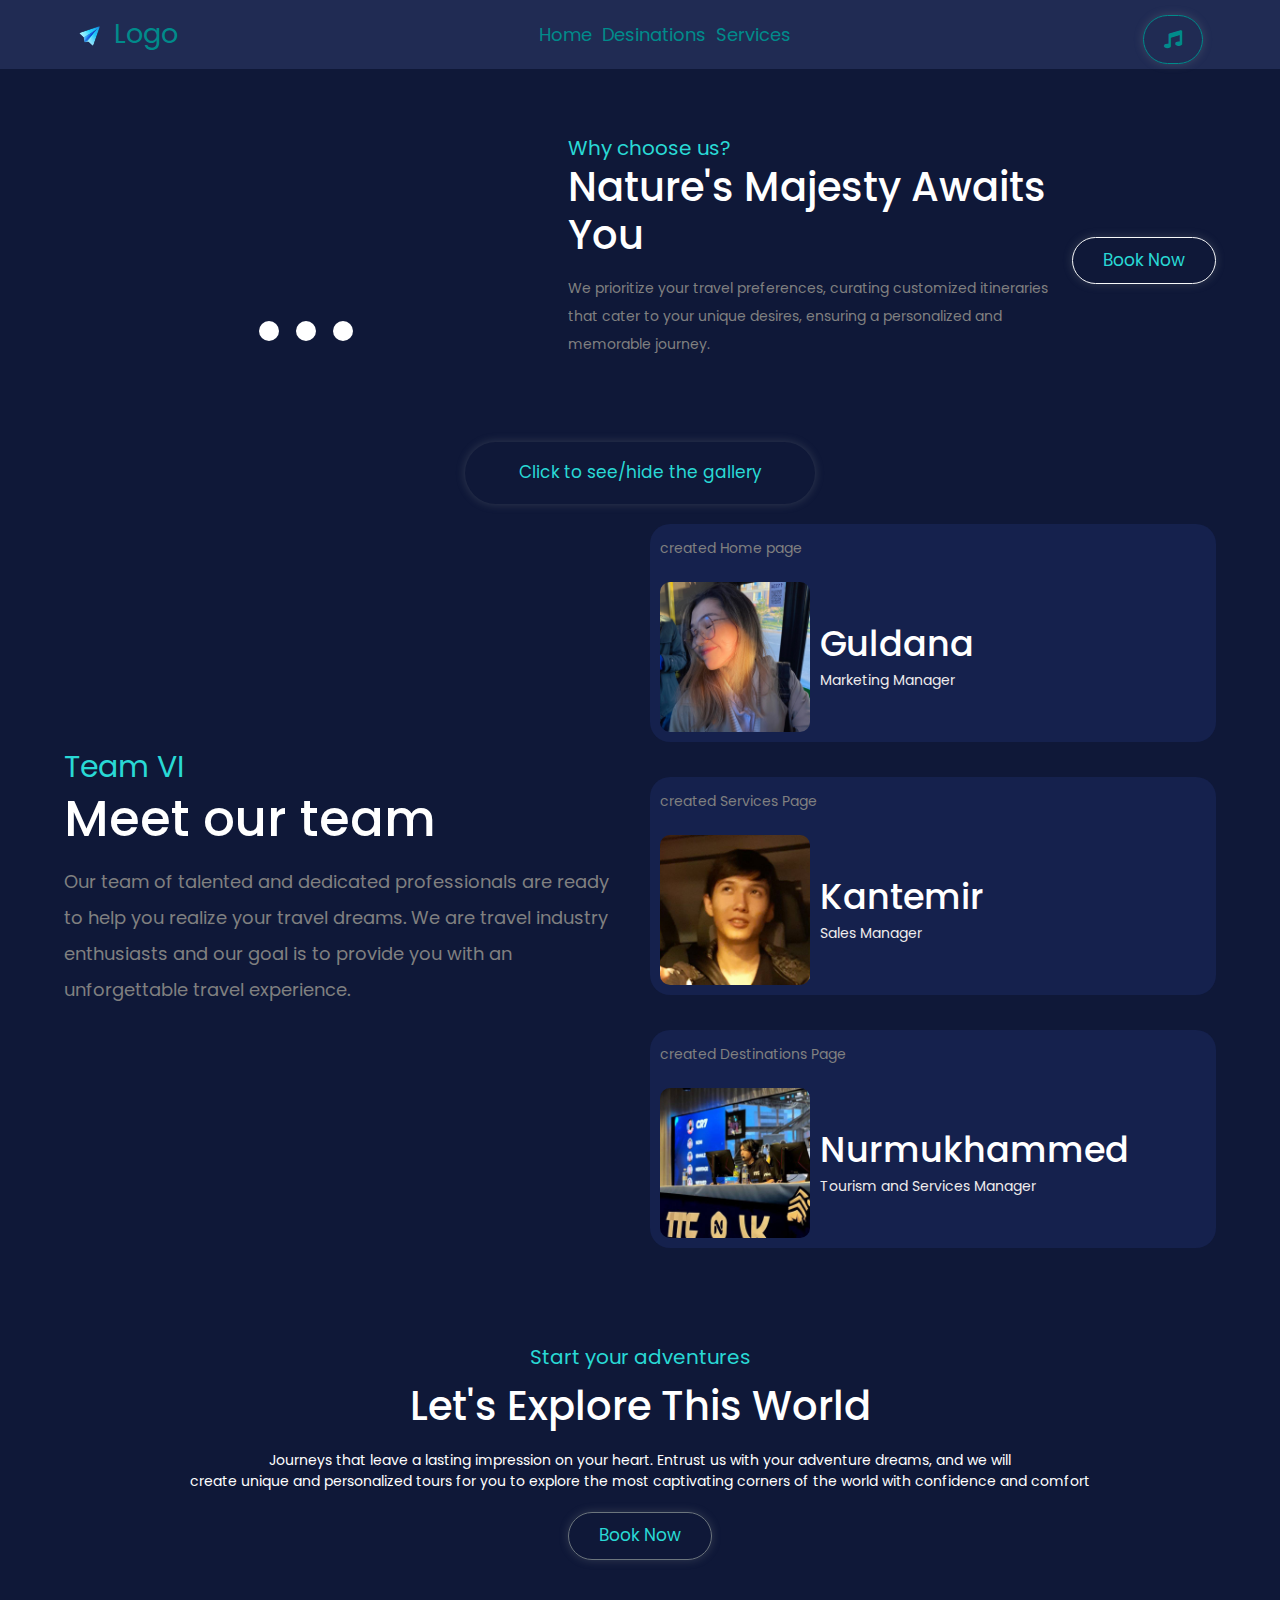
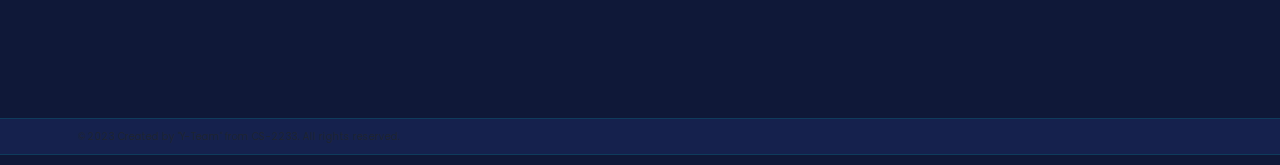
==== commit 13bd8717: "music" ====
--- a/homepage/index.html
+++ b/homepage/index.html
@@ -7,7 +7,6 @@
   <link rel="stylesheet" href="https://cdn.jsdelivr.net/npm/bootstrap@5.0.0-beta2/dist/css/bootstrap.min.css">
   <link rel="stylesheet" href="homepage.css">
   <link rel="stylesheet" href="https://cdnjs.cloudflare.com/ajax/libs/font-awesome/5.15.3/css/all.min.css" />
-
   <script src="https://code.jquery.com/jquery-3.6.0.min.js"
     integrity="sha384-JZR6Spejh4U02d8jOt6vLEHfe/JQGiRRSQQxSfFWpi1iL4cp4E8fizv+2KCXp8q" crossorigin="anonymous"></script>
   <title>Tour Agency</title>
@@ -42,23 +41,15 @@
         </ul>
         <div class="d-lg-flex align-items-center">
           <a class="btn btn-outline-light rounded-pill btn-mobile d-lg-none" href="../html/bookpage.html">Book Now!</a>
-          <a class="btn btn-outline-light rounded-pill btn-desktop d-none d-lg-inline-block"
-            href="../html/bookpage.html">Book Now!</a>
+          <a class="btn btn-outline-light rounded-pill btn-desktop d-none d-lg-inline-block" id="music-toggle"
+            type="button">
+            <i class="fas fa-music"></i>
+          </a>
+
         </div>
       </div>
     </div>
   </nav>
-
-  <section id="music">
-    <div class="row">
-      <div class="music-box">
-        <button class="btn btn-link" id="music-toggle" type="button">
-          <i class="fas fa-headphones fa-3x music-icon"></i>
-        </button>
-      </div>
-    </div>
-  </section>
-
   <!-- why section starts-->
   <section class="about" id="about">
     <div class="video-container">
@@ -160,7 +151,6 @@
 
   <!-- gallery ends -->
 
-  <!-- new smth -->
 
   <!-- about us -->
   <section class="review">
@@ -225,9 +215,6 @@
   </div>
   <!-- banner ends -->
 
-
-
-
   <!---------------Footer----------------->
   <footer class="footer bg-dark-blue">
     <hr>
--- a/homepage/homepage.css
+++ b/homepage/homepage.css
@@ -125,29 +125,6 @@
     }
 }
 
-
-/* -------------music------------- */
-#music {
-    padding-top: 2%;
-    text-align: center;
-    align-items: center;
-    display: flex;
-    justify-content: center;
-    font-family: ubuntu;
-}
-
-#music-toggle {
-    cursor: pointer;
-    padding-top: 20px;
-}
-
-.music-box {
-    display: flex;
-    flex-direction: column;
-    align-items: center;
-    justify-content: center;
-    text-align: center;
-}
 
 /* ------------- why us ------------- */
 .about {
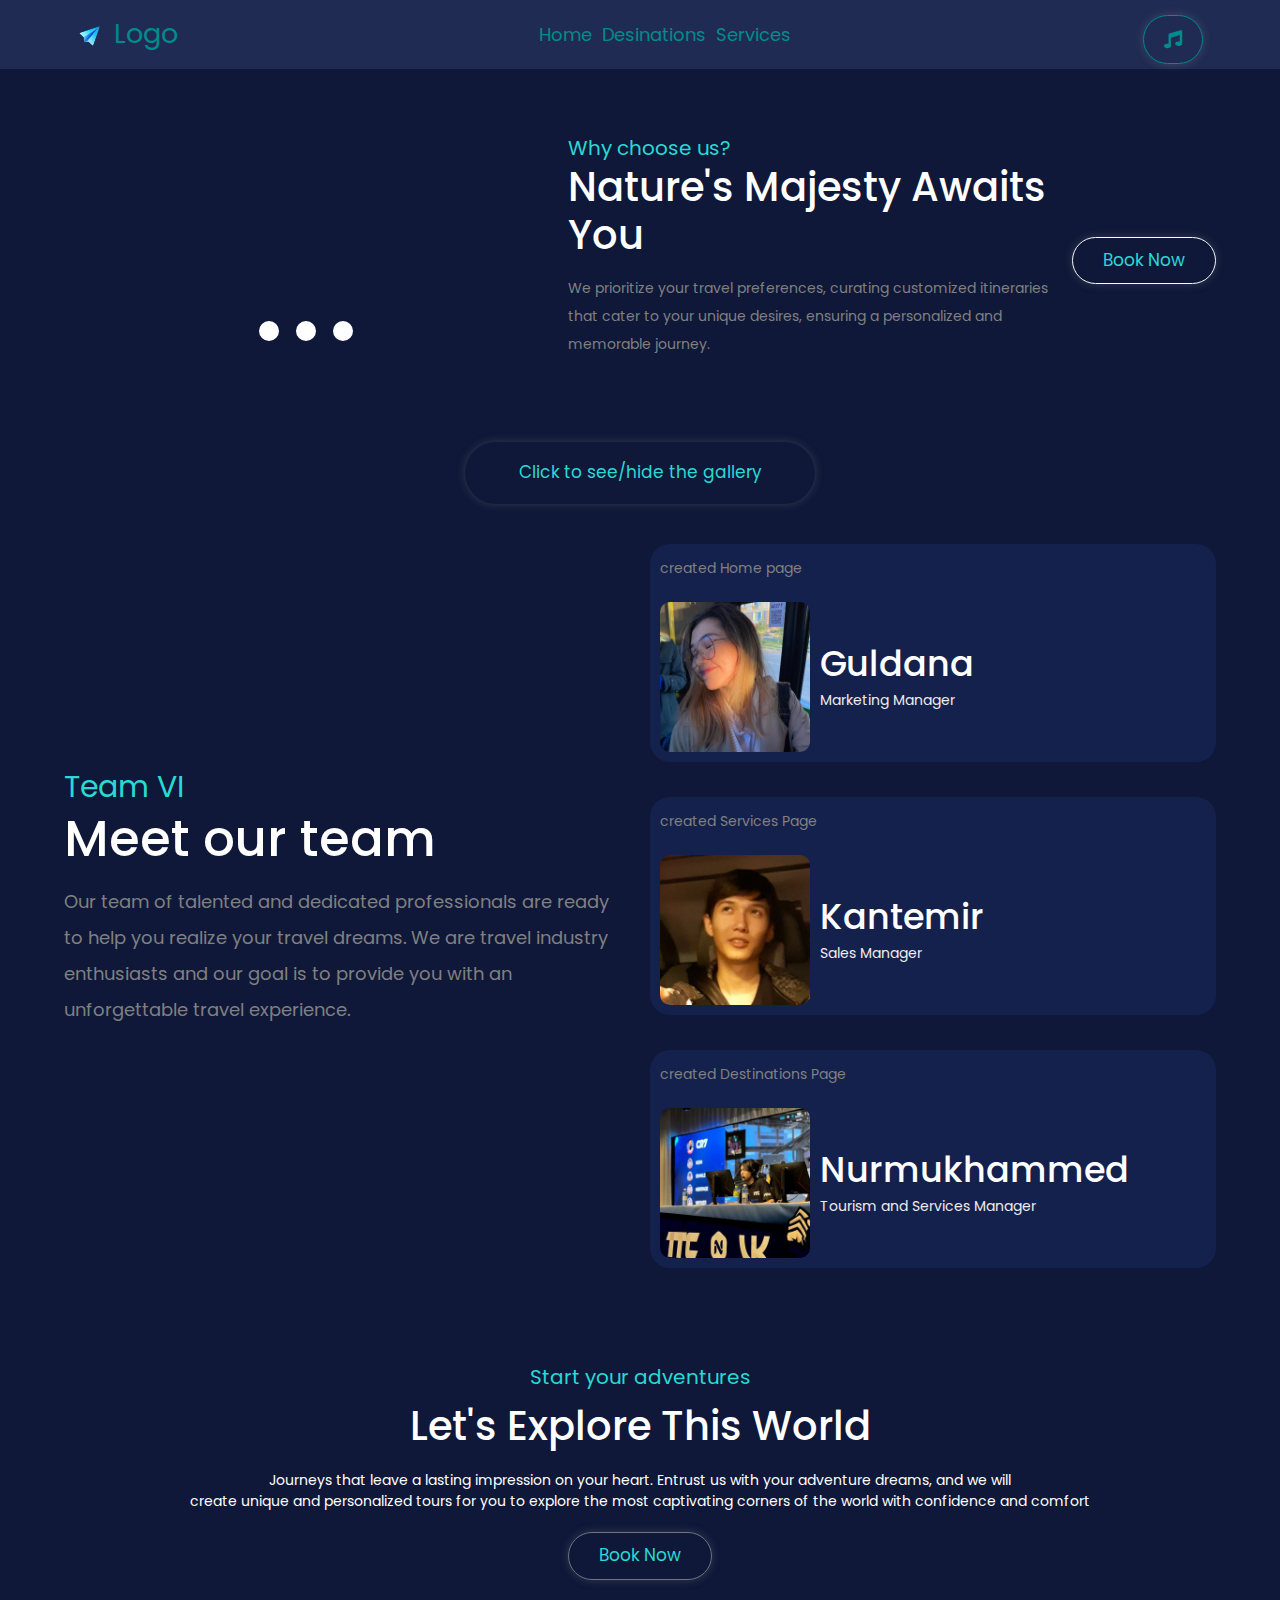
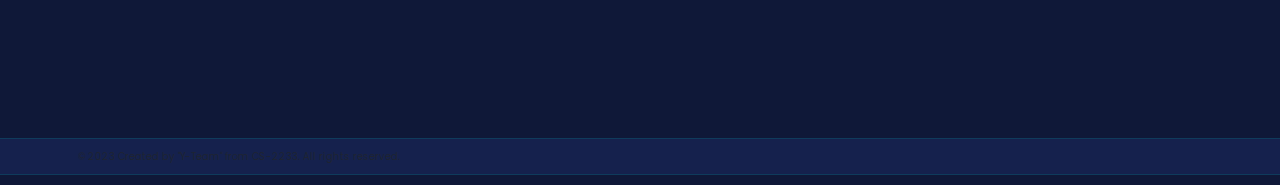
==== commit 4800a044: "gallery" ====
--- a/homepage/index.html
+++ b/homepage/index.html
@@ -46,6 +46,7 @@
             <i class="fas fa-music"></i>
           </a>
 
+
         </div>
       </div>
     </div>
@@ -223,6 +224,7 @@
     </div>
     <hr>
   </footer>
+
   <script src="./script.js"></script>
 
   <script src="https://cdn.jsdelivr.net/npm/bootstrap@5.0.0-beta2/dist/js/bootstrap.bundle.min.js"></script>
--- a/homepage/homepage.css
+++ b/homepage/homepage.css
@@ -126,6 +126,7 @@
 }
 
 
+
 /* ------------- why us ------------- */
 .about {
     display: flex;
@@ -229,7 +230,7 @@
 }
 
 .gallery {
-    padding: 0 5% 0 5;
+    padding: 0 5% 0 5%;
 }
 
 .gallery .btn {
@@ -239,7 +240,7 @@
     padding: 30px;
     width: 350px;
     height: 40px;
-    margin: 0 auto 20px;
+    margin: 0 auto 40px;
 
 }
 
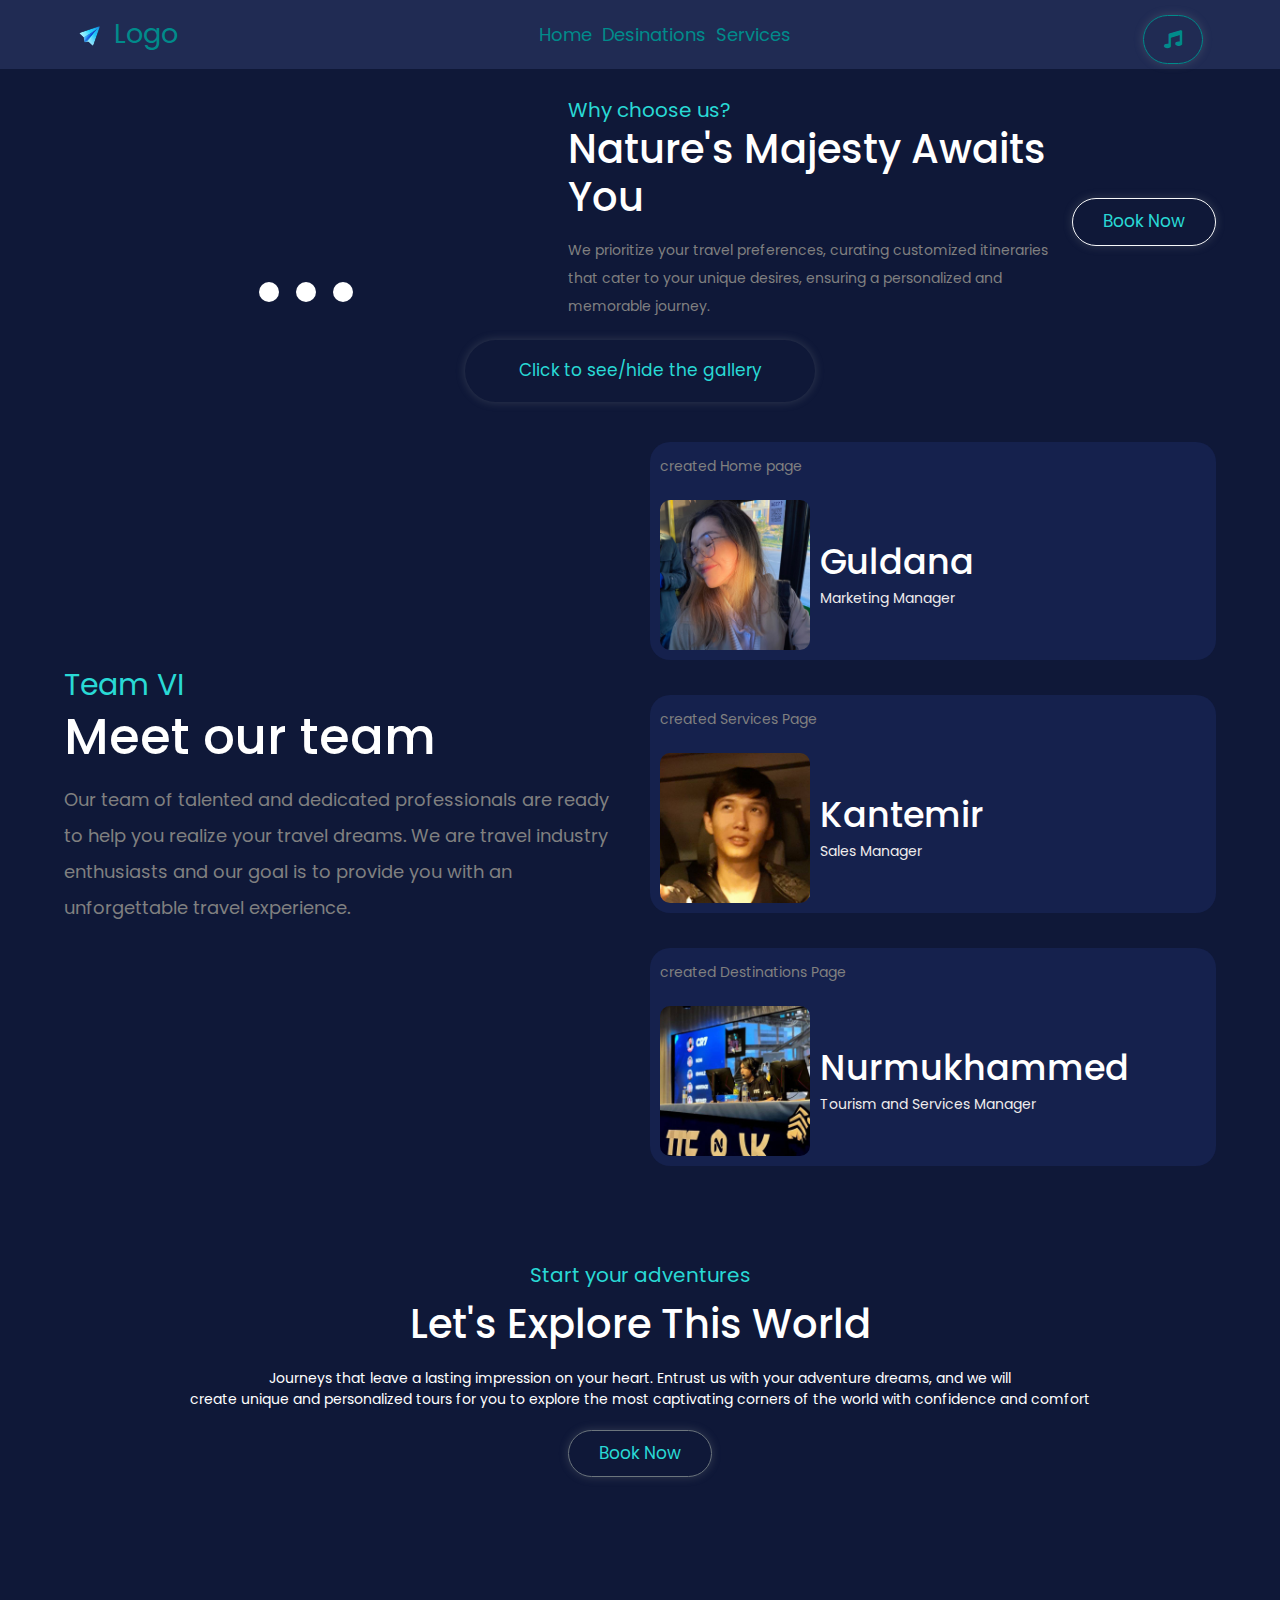
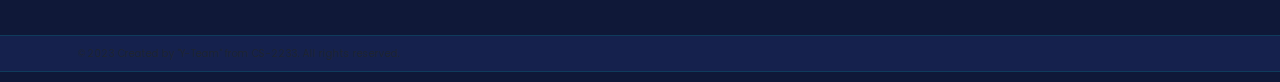
==== commit 1794f80b: "Merge branch 'main' into qwert" ====
--- a/homepage/index.html
+++ b/homepage/index.html
@@ -20,7 +20,7 @@
   <!---------------Navbar----------------->
   <nav class="navbar navbar-expand-lg navbar-dark bg-dark-blue">
     <div class="container">
-      <a class="navbar-brand" href="../html/index.html">
+      <a class="navbar-brand" href="../homepage/index.html">
         <img src="../images/icons8-paper-plane-94.png" alt="Logo" class="icon-image"> Logo
       </a>
       <button class="navbar-toggler" type="button" data-bs-toggle="collapse" data-bs-target="#navbarNav"
@@ -41,6 +41,7 @@
         </ul>
         <div class="d-lg-flex align-items-center">
           <a class="btn btn-outline-light rounded-pill btn-mobile d-lg-none" href="../html/bookpage.html">Book Now!</a>
+
           <a class="btn btn-outline-light rounded-pill btn-desktop d-none d-lg-inline-block" id="music-toggle"
             type="button">
             <i class="fas fa-music"></i>
@@ -51,6 +52,7 @@
       </div>
     </div>
   </nav>
+
   <!-- why section starts-->
   <section class="about" id="about">
     <div class="video-container">
@@ -67,6 +69,7 @@
       <p> We prioritize your travel preferences, curating customized itineraries that cater to your unique desires,
         ensuring a personalized and memorable journey.</p>
     </div>
+
     <a href="../html/bookpage.html" id="book-now-link"><button type="button" class="btn btn-light">Book Now</button></a>
   </section>
 
@@ -74,6 +77,7 @@
 
   <!-- gallery starts -->
   <section class="gallery" id="gallery">
+    
 
     <button class="btn" onclick="myFunction()">Click to see/hide the gallery</button>
 
@@ -216,6 +220,7 @@
   </div>
   <!-- banner ends -->
 
+
   <!---------------Footer----------------->
   <footer class="footer bg-dark-blue">
     <hr>
--- a/homepage/homepage.css
+++ b/homepage/homepage.css
@@ -17,18 +17,6 @@
     overflow-x: hidden;
     scroll-behavior: smooth;
     scroll-padding-top: 9rem;
-}
-
-html::-webkit-scrollbar {
-    width: 1rem;
-}
-
-html::-webkit-scrollbar-track {
-    background: #111;
-}
-
-html::-webkit-scrollbar-thumb {
-    background: #29d9d5;
 }
 
 body {
@@ -133,7 +121,7 @@
     align-items: center;
     flex-wrap: wrap;
     gap: 2rem;
-    padding: 5%;
+    padding: 2% 5% 0 5%;
 }
 
 .about .video-container {
@@ -256,7 +244,6 @@
 }
 
 .gallery .box img {
-
     width: 100%;
     border-radius: 2rem;
     margin-bottom: 1rem;
@@ -277,15 +264,14 @@
     color: #fff;
 }
 
+
 /* -------------about us------------- */
-
 .review {
     display: flex;
     align-items: center;
     flex-wrap: wrap;
     gap: 2rem;
     padding: 0 5% 5% 5%;
-
 
 }
 
@@ -375,6 +361,7 @@
     margin-bottom: 10%;
 }
 
+
 .banner .content span {
 
     color: #29d9d5;
